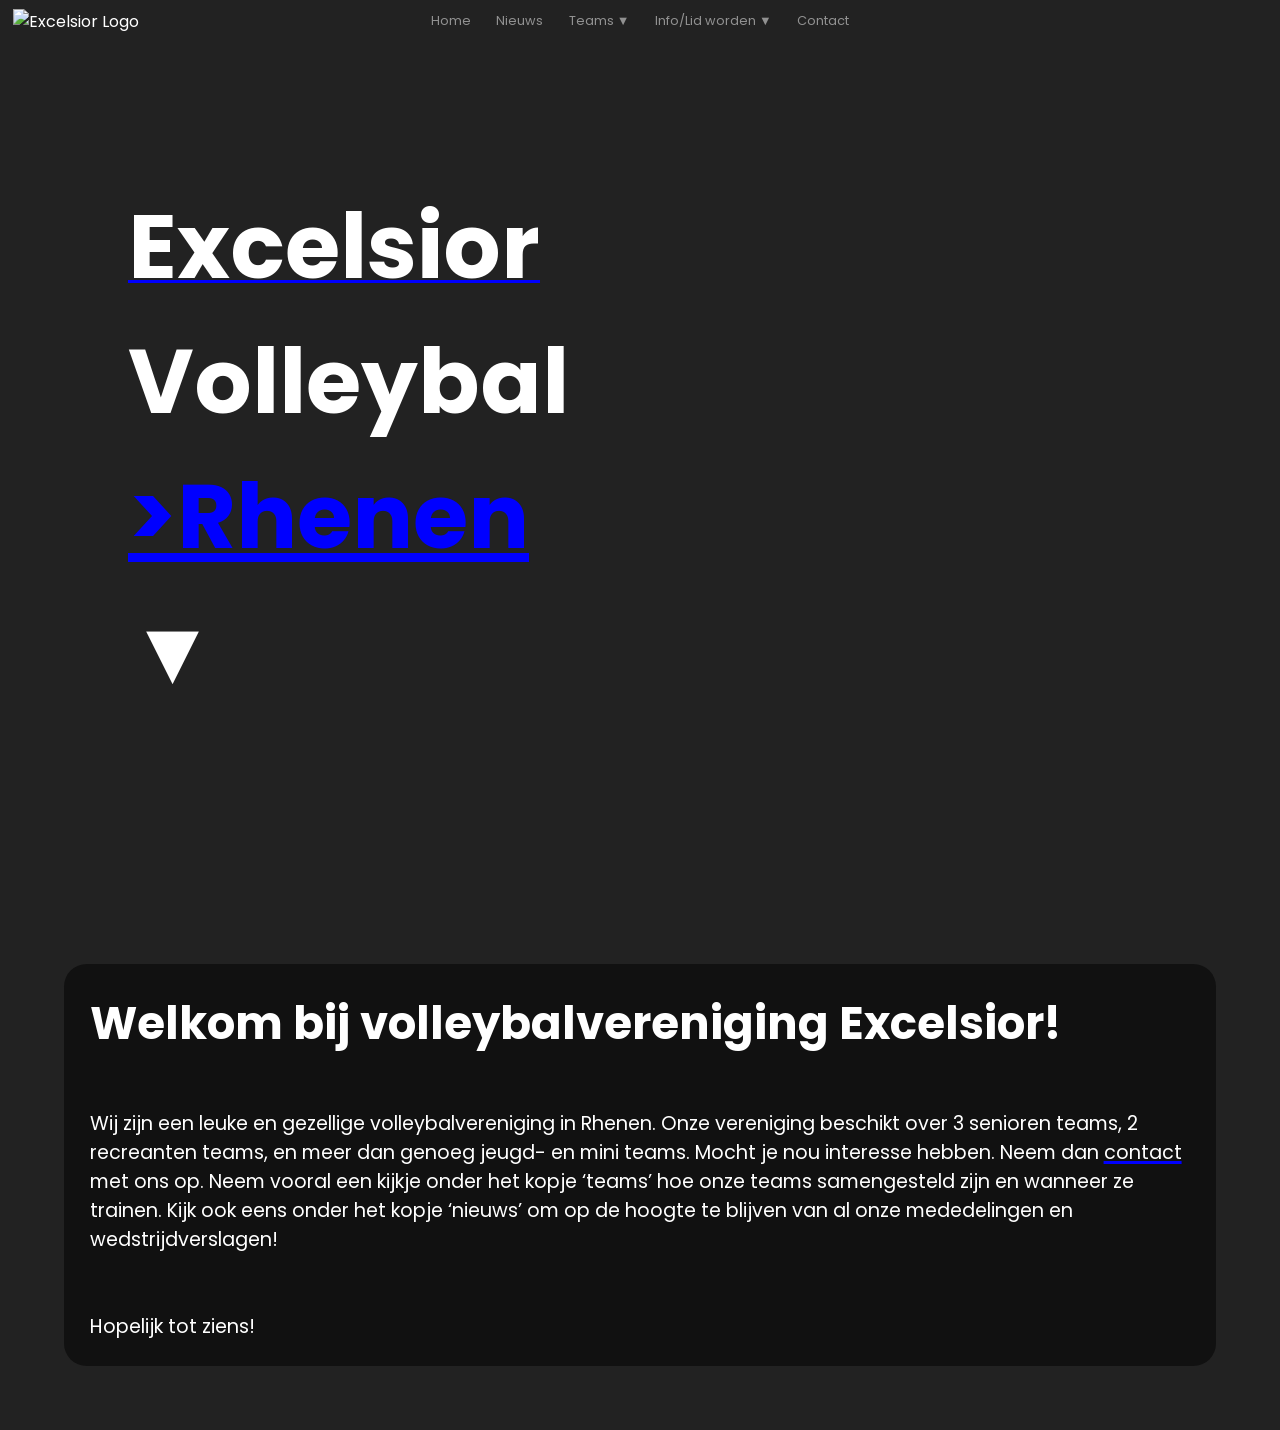
==== index.html @ 7b66d702 "h" ====
<!DOCTYPE html>
<html lang="en">
<head>
    <meta charset="UTF-8">
    <meta http-equiv="X-UA-Compatible" content="IE=edge">
    <meta name="viewport" content="width=device-width, initial-scale=1.0">
    <link rel="icon" href="/favicon.ico">
    <script src="https://kit.fontawesome.com/b44cce2a08.js" crossorigin="anonymous"></script>
    <script src="https://unpkg.com/swup@latest/dist/swup.min.js"></script>

    <link rel="stylesheet" href="/styles.css">
    <title>Home</title>
</head>
<body>
    <section>
        <div class="header">
            <a href="/index.html" class="link">Home</a>
            <a href="/Nieuws.html" class="link">Nieuws</a>
            <div class="dropdown" data-dropdown>
                <button class="link" data-dropdown-button>Teams ▼</button>
                <div class="dropdown-menu Information-grid">
                    <div>
                        <div class="dropdown-heading">CMV ▼</div>
                        <div class="dropdown-links">
                            <a href="/Teams/Cmv-n2.html" class="link">CMV N2 2021-2022</a>
                            <a href="/Teams/Cmv-n5.html" class="link">CMV N5 2021-2022</a>
                            <a href="/Teams/Cmv-n6.html" class="link">CMV N6 2021-2022</a>
                        </div>
                    </div>
                    <div>
                        <div class="dropdown-heading">Jeugd ▼</div>
                        <div class="dropdown-links">
                            <a href="/Teams/Jongens-b.html" class="link">Jongens B 2021-2022</a>
                            <a href="/Teams/Meisjes-b.html" class="link">Meisjes B 2021-2022</a>
                        </div>
                    </div>
                    <div>
                        <div class="dropdown-heading">Senioren ▼</div>
                        <div class="dropdown-links">
                            <a href="/Teams/Heren-1.html" class="link">Heren 1 2021-2022</a>
                            <a href="/Teams/Dames-1.html" class="link">Dames 1 2021-2022</a>
                            <a href="/Teams/Dames-2.html" class="link">Dames 2 2021-2022</a>
                            <a href="/Teams/Recreanten-h1.html" class="link">Recreanten H1 2021-2022</a>
                            <a href="/Teams/Recreanten-h2.html" class="link">Recreanten H2 2021-2022</a>
                        </div>
                    </div>
                </div>
            </div>
            <div class="dropdown" data-dropdown>
                <button class="link" data-dropdown-button>Info/Lid worden ▼</button>
                <div class="dropdown-menu Information-list">
                    <div>
                        <div class="dropdown-links">
                            <a href="/Info/Contributie.html" class="link">Contributie-2021-2022</a>
                            <a href="/Info/Lidmaatschap.html" class="link">Info voor Nieuwe leden</a>
                            <a href="/Info/Veilige-handen-info.html" class="link">Veilige handen info</a>
                            <a href="/Info/Downloads.html" class="link">Downloads</a>
                        </div>
                    </div>
                </div>
            </div>
            <a href="/Contact.html" class="link contact">Contact</a>
        </div>
    </section>
    <main id="swup" class="transition-fade" style="pointer-events: none;">
        <div class="big-spacer"></div>
        <section>
            <div class="intro-container">
                <h1 class="intro-title">Welkom bij volleybalvereniging Excelsior!</h1>
                <p class="intro-text">Wij zijn een leuke en gezellige volleybalvereniging in Rhenen. Onze vereniging beschikt over 3 senioren teams, 2 recreanten teams, en meer dan genoeg jeugd- en mini teams. Mocht je nou interesse hebben. Neem dan <a href="/Contact.html" class="contact-link BUnderline">contact</a> met ons op. Neem vooral een kijkje onder het kopje ‘teams’ hoe onze teams samengesteld zijn en wanneer ze trainen. Kijk ook eens onder het kopje ‘nieuws’ om op de hoogte te blijven van al onze mededelingen en wedstrijdverslagen!<br><br><br>Hopelijk tot ziens!</p>
            </div>
        </section>
        <h1 class="main-title">
            <span class="BUnderline">Excelsior</span>
            <br>Volleybal<br>
            <a href="https://duckduckgo.com/?q=%E2%80%99t+Gastland&ia=web&iaxm=maps&strict_bbox=0&bbox=52.0185118093843%2C5.4674020022483205%2C51.94321910938428%2C5.6678441977517195&metatoken=0" class="RhenenLink" target="_blank">>Rhenen 
                <i class="fas fa-map-marker-alt"></i>
            </a>
            <p class="arrowdown">▼</p>
        </h1>
    </main>
    <a href="/Index.html">
        <img src="/img/logo2.png" alt="Excelsior Logo" class="logo">
    </a>
    <div class="background"></div>
    <script src="/main.js"></script>
</body>
</html>
---- styles.css ----
@import url('https://fonts.googleapis.com/css2?family=Poppins:wght@600&display=swap');

body {
    background: #222222;
}

html {
    overflow-x: hidden;
    scroll-behavior: smooth;
}
.background {
    margin: 0;
    width: 100%;
    height: 100%;
    background-image: url(/img/img4.jpg);
    background-repeat: no-repeat;
    background-size: cover;
    position: absolute;
    background-position: center;
    top: 0;
    z-index: -10;
    left: 0;
}

.fourofour-background {
    margin: 0;
    width: 100%;
    height: 100%;
    background-image: url(/img/404.png);
    background-repeat: no-repeat;
    background-size: cover;
    position: absolute;
    background-position: center;
    top: 0;
    z-index: -2;
    left: 0;
}

.fourofour-div {
    position: absolute;
    margin: 0;
    padding: 0;
    top: 0;
    left: 0;
    width: 100vw;
    height: 100vh;
}

.logo {
    width: 10vw;
    position: absolute;
    top: 1vh;
    left: 1vw;
    transition: 200ms ease-in-out;
}
.logo:hover {
    transition: 200ms ease-in-out;
    width: 10.5vw;
    top: .75vh;
    left: .75vw;
}

* {
    padding: 0;
    font-family: 'Poppins', sans-serif;
    text-decoration: none;
    color: white;
}

.header {
    left: 0;
    position: absolute;
    display: flex;
    justify-content: center;
    right: 0;
    font-size: 1vw;
}

.link {
    color: rgba(255, 255, 255, .5);
    margin: .3vw 1vw;
    background: none;
    font-size: 1vw;
    border-style: none;
    cursor: pointer;
    transition: 100ms ease-in-out;
}

.link:hover, .linkhover {
    transform: scale(1.05);
    color: rgba(255, 255, 255, 1);
}

.intro-text, .intro-title, .text {
    margin: 5vh;
}

.nieuws-container {
    display: flex;
    flex-direction: column;
}

.nieuws-header {
    width: 90vw;
    background: rgba(0, 0, 0, 0.5);
    border-radius: 2.5vh;
    margin: 5vh;
    padding: 5vh;
}

.nieuws-title {
    font-size: 4vh;
    margin: 0;
}

.nieuws-text {
    font-size: 2.5vh;
}

.nieuws-button {
    pointer-events: all;
    cursor: pointer;
    font-size: 2vw;
    text-decoration: underline;
    text-decoration-color: blue;
}

.contact-link {
    cursor: pointer;
    pointer-events: all;
}

.intro-container {
    background-color: #111111;
    margin: 5vw;
    border-radius: 2.5vh;
    width: 90vw;
    display: flex;
    flex-direction: column;
}

.intro-text, .intro-text a {
    font-size: 1.5vw;
}
.intro-text {
    margin: 2vw;
}

.intro-title {
    margin: 2vw;
    width: 90vw;
    font-size: 5vh;
}

.dropdown-menu {
    overflow: hidden;
    z-index: 3;
    position: absolute;
    pointer-events: none;
    opacity: 0;
    transform: translateY(-100px);
    transition: opacity 250ms ease-in-out, transform 250ms ease-in-out;
    background: #1a1a1a;
    border-radius: 1vh;
    border: 1px solid grey;
}

.dropdown.active > .link {
    color: white;
}

.dropdown.active > .link + .dropdown-menu {
    opacity: 1;
    transform: translateY(0px);
    pointer-events: auto;
}

.Information-list {
    display: grid;
    grid-template-columns: repeat(2, max-content);
}

.Information-grid {
    grid-column-gap: 0px;
    display: flex;
    justify-content: space-between;
}

.dropdown-heading {
    border-bottom: 1px solid grey;
    background: rgb(42,26,40);
    background: linear-gradient(0deg, rgba(42,26,40,1) 0%, rgba(38,26,50,1) 100%); 
    padding: .3vw 1vw;
}

.dropdown-links {
    border-bottom-left-radius: 3vh;
    border-bottom-right-radius: 3vh;
    background: rgba(0, 0, 0, 0);
    display: flex;
    flex-direction: column;
    gap: .25rem;
}
.small-spacer {
    z-index: -9;
    height: 10vh;
    width: 0;
}
.spacer {
    z-index: -9;
    height: 70vh;
    width: 0;
}
.big-spacer {
    z-index: -9;
    height: 100vh;
    width: 0;
}

.transition-fade {
    top: 0;
    left: 0;
    margin: 0;
    position: absolute;
    z-index: -5;
    opacity: 1;
    transform: translatex(0);
    transition: 200ms ease-in-out;
    pointer-events: none;
}

html.is-animating .transition-fade {
    transform: translatex(10vw);
    opacity: 0;
    pointer-events: none;
}

html.swup-enebled {
    min-width: 0;
}

.main-title {
    margin: 0;
    position: absolute;
    top: 20vh;
    left: 10vw;
    font-size: 10vh;
    z-index: -1;
}

.main-title span {
    font-size: 10vh;
}

.BUnderline {
    text-decoration: underline;
    text-decoration-thickness: 3px;
    text-decoration-color: blue;
}

.arrowdown {
    animation: bounce 4s 2s ease-in-out infinite;
    font-size: 10vh;
    margin: 0;
}

.RhenenLink {
    pointer-events: all;
    cursor: pointer;
    color: #0000ff;
    font-size: 10vh;
    text-decoration: underline;
}

.fa-map-marker-alt {
    cursor: pointer;
    color: blue;
    font-size: 10vh;
}

.forum {
    box-shadow: 1px 1px 10px 5px rgba(0,0,0,0.75) inset;
    padding: 5vw;
    margin: 5vw;
    width: 80vw;
    background: rgba(0, 0, 0, .5);
    border-radius: 2vw;
    pointer-events: all;
    
}

.grey {
    color: #444444;
}

.forum button {
    font-size: 1rem;
    list-style-type:none;
    background: rgba(0, 0, 0, .5);
    border-radius: 1vw;
    padding: .5vw 1vw;
    margin: 2vw;
    width: auto;
}

.forum h1 {
    margin-left: 1vw;
}

form input, form textarea, form button, form textarea {
    box-shadow: 1px 1px 10px 5px rgba(0,0,0,0.75) inset;
    display: flex;
    flex-direction: column;
    margin: .5rem;
    font-size: 1rem;
    padding: .5rem;
    display: list-item;
    border-style: none;
    border-bottom-style: solid;
    border-bottom-width: 5px;
    border-color: #024C97;
    background: rgba(0, 0, 0, .5);
    color: rgb(255, 255, 255);
    outline: 0;
    transition: ease-in-out 500ms;
    width: 50%;
}

form textarea {
    width: 100%;
}

form > input:focus, form > textarea:focus {
    box-shadow: 1px 1px 10px 5px rgba(0, 0, 0, 0.75);
    transition: ease-in-out 500ms;
    border-color: rgb(255, 128, 0);
}

.download-list {
    width: 90vw;
    display: flex;
    flex-direction: column;
    margin: 5vw;
    list-style-type:none;
}

.download-list a i{
    font-size: 1rem;
}

.download-list a {
    font-size: 1rem;
    background-color: rgba(0, 0, 0, .5);
    box-shadow: 1px 1px 10px 5px rgba(0,0,0,0.75 inset);
    border-radius: 1vw;
    margin: 1vw;
    padding: 1vw;
    cursor: pointer;
    pointer-events: all;
}
.download-list a:hover {
    box-shadow: 1px 1px 10px 5px rgba(0,0,0,0.75) inset;
}

.download-list a img {
    border-radius: .5vw;
    transition: 200ms ease-in-out;
    margin: 1vw;
    height: 10vh;
    display: none;
    float: right;
}

.download-list a img:hover {
    height: 75vh;
}

.download-list a:hover > .download-img {
    display: block;
    transition: 500ms ease-in-out;
    opacity: 1;
}

.team-header {
    pointer-events: all;
    width: 100vw;
    margin: 0vh;

}

.team-foto {
    box-shadow: 1px 1px 10px 5px rgba(0,0,0,0.75);
    border-radius: 2vw;
    width: 40vw;
    float: left;
    margin: 2.5vw;
}

.team-text-title {
    box-shadow: 1px 1px 10px 5px rgba(0,0,0,0.75);
    border-radius: 2vw;
    font-size: 3vw;
    padding: 5vw;
}

.team-text, .team-text span, .team-text a{
    border-radius: 5px;
    right: 0;
    font-size: 1.5rem;
    margin: 1vw;
}

.transition {
    width: 100vw;
    z-index: 10;
}


@media screen and (max-width: 1000px) {
    body {
        background-size: cover;
    }
    .Information-grid {
        flex-direction: column;
        gap: 2rem;
    }
    .main-title, .main-title span, .RhenenLink, .main-title p, .fa-map-marker-alt{
        pointer-events: all;
        top: 10vh;
        left: 5vw;
        font-size: 12vw;
    }
    .logo {
        display: none;
    }
    .team-text, .team-text span {
        font-size: 2.5vw;
    }
    .link {
        font-size: 3.5vw;
    }
    /*
    .small-spacer {
        z-index: -9;
        height: 10vh;
        width: 0;
    }
    .spacer {
        z-index: -9;
        height: 40vh;
        width: 0;
    }
    .big-spacer {
        z-index: -9;
        height: 60vh;
        width: 0;
    }*/
    .intro-title {
        margin: 10vw;
        width: 80vw;
        font-size: 7.5vw;
    }
    .intro-text, .intro-text a {
        font-size: 5vw;
    }
    .intro-text {
        margin: 10vw;
        width: 80vw;
    }
    .main-title {
        margin: 0;
        position: absolute;
        top: 10vh;
    }
    .team-text-title {
        font-size: 8vw;
        padding: 5vw;
    }
    
    .team-text, .team-text span, .team-text a{
        border-radius: 5px;
        right: 0;
        font-size: 5vw;
        margin: 1vw;
    }
    .team-foto {
        box-shadow: 1px 1px 10px 5px rgba(0,0,0,0.75);
        border-radius: 2vw;
        width: 90vw;
        float: left;
        margin: 2.5vw;
    }
}




@keyframes bounce {
    0% {
        transform: translatey(0);
    }
    20% {
        transform: translatey(1vw);
    }
    40% {
        transform: translatey(0);
    }
    100% {
        transform: translatey(0);
    }
}
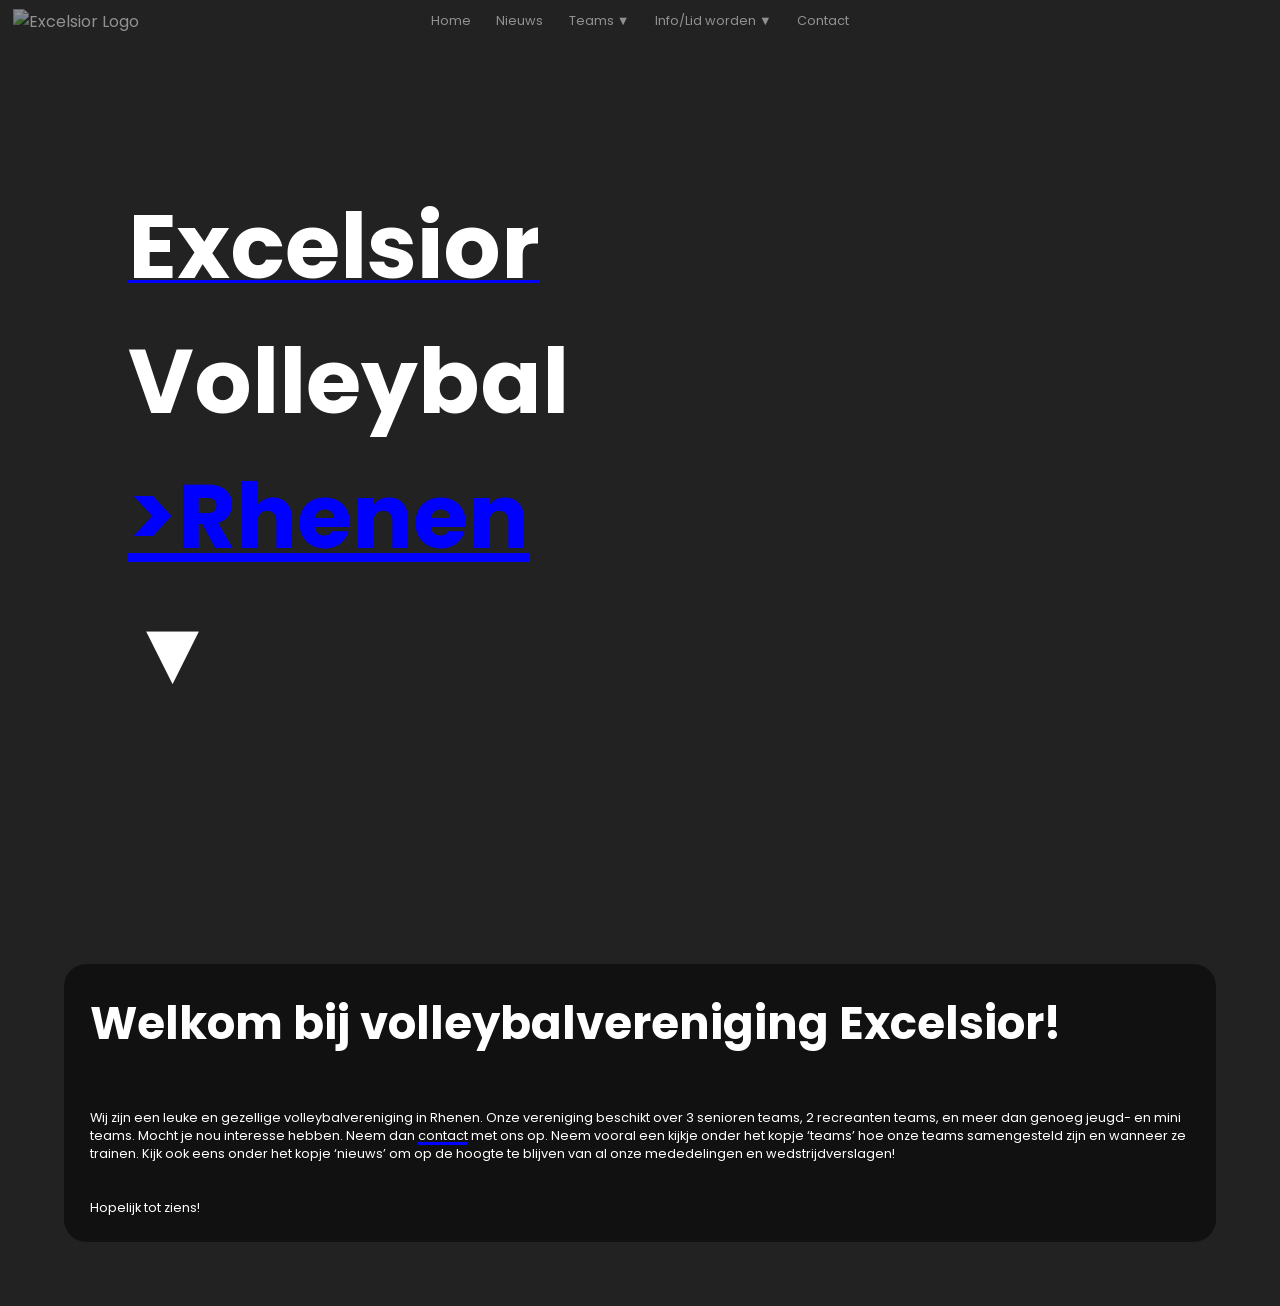
==== commit 76efcd7c: "cv" ====
--- a/index.html
+++ b/index.html
@@ -79,7 +79,7 @@
             <p class="arrowdown">▼</p>
         </h1>
     </main>
-    <a href="/Index.html">
+    <a href="/index.html">
         <img src="/img/logo2.png" alt="Excelsior Logo" class="logo">
     </a>
     <div class="background"></div>
--- a/styles.css
+++ b/styles.css
@@ -1,4 +1,3 @@
-
 @import url('https://fonts.googleapis.com/css2?family=Poppins:wght@600&display=swap');
 
 body {
@@ -52,11 +51,13 @@
     position: absolute;
     top: 1vh;
     left: 1vw;
+    opacity: .5;
     transition: 200ms ease-in-out;
 }
 .logo:hover {
     transition: 200ms ease-in-out;
     width: 10.5vw;
+    opacity: 1;
     top: .75vh;
     left: .75vw;
 }
@@ -123,7 +124,7 @@
     cursor: pointer;
     font-size: 2vw;
     text-decoration: underline;
-    text-decoration-color: blue;
+    text-decoration-color: #0000ff;
 }
 
 .contact-link {
@@ -141,7 +142,7 @@
 }
 
 .intro-text, .intro-text a {
-    font-size: 1.5vw;
+    font-size: 1vw;
 }
 .intro-text {
     margin: 2vw;
@@ -350,7 +351,8 @@
 }
 
 .download-list a {
-    font-size: 1rem;
+    line-height: 10vh;
+    font-size: 1vw;
     background-color: rgba(0, 0, 0, .5);
     box-shadow: 1px 1px 10px 5px rgba(0,0,0,0.75 inset);
     border-radius: 1vw;
@@ -365,19 +367,17 @@
 
 .download-list a img {
     border-radius: .5vw;
-    transition: 200ms ease-in-out;
+    transition: 1000ms ease-in-out;
     margin: 1vw;
     height: 10vh;
-    display: none;
-    float: right;
+    float: left;
 }
 
 .download-list a img:hover {
-    height: 75vh;
+    height: 90vh;
 }
 
 .download-list a:hover > .download-img {
-    display: block;
     transition: 500ms ease-in-out;
     opacity: 1;
 }
